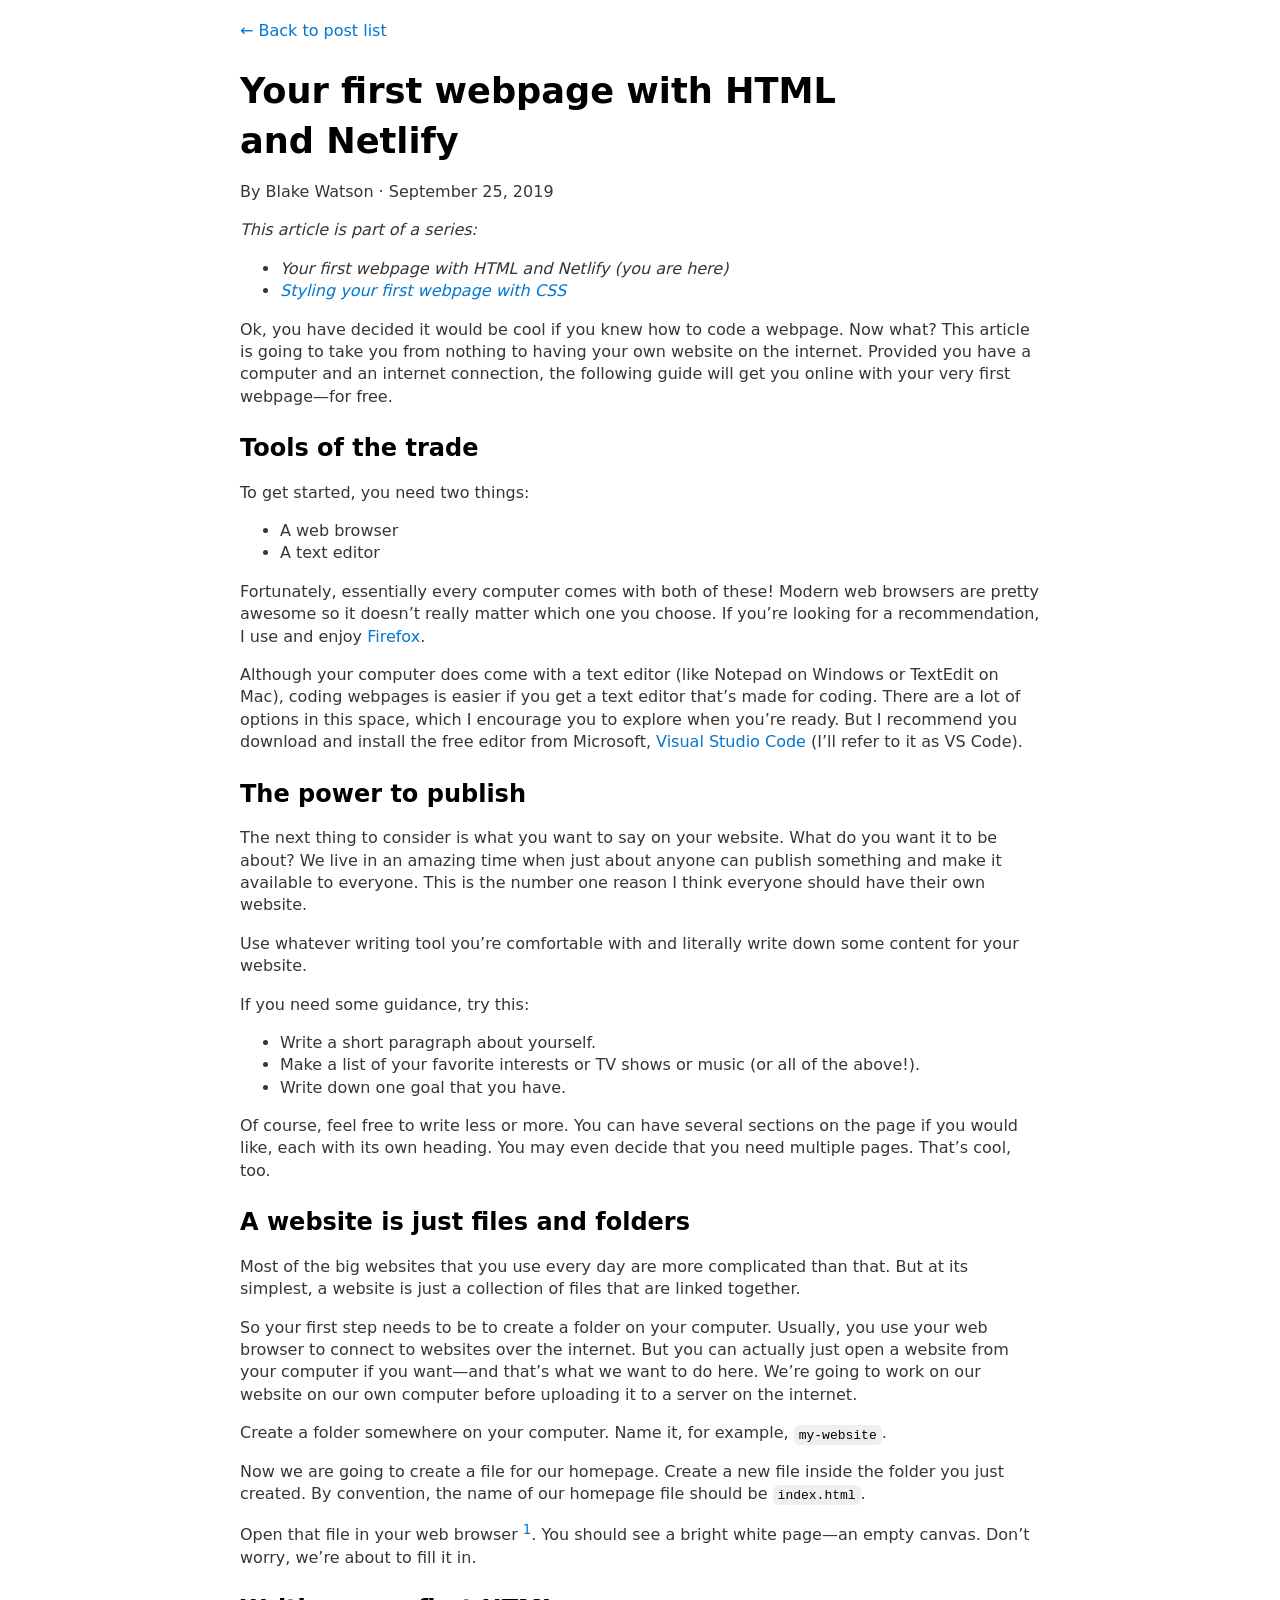
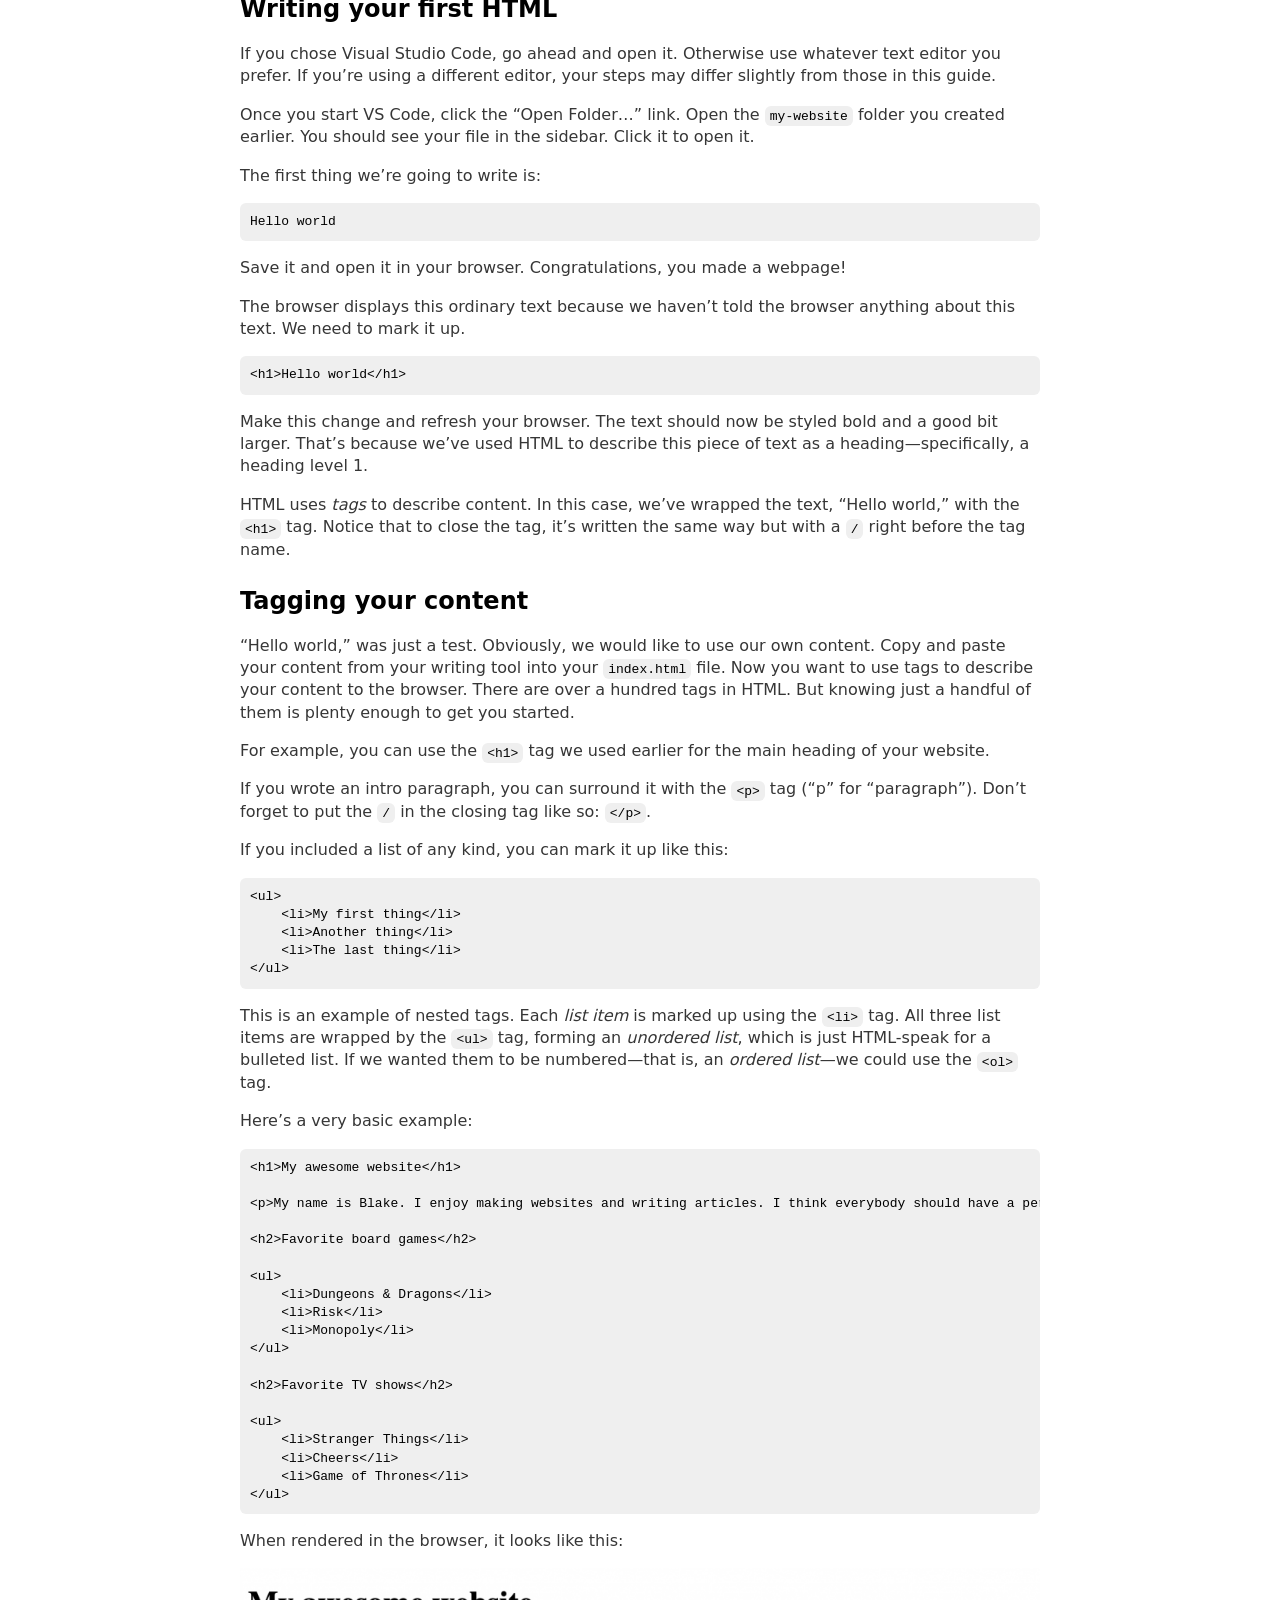
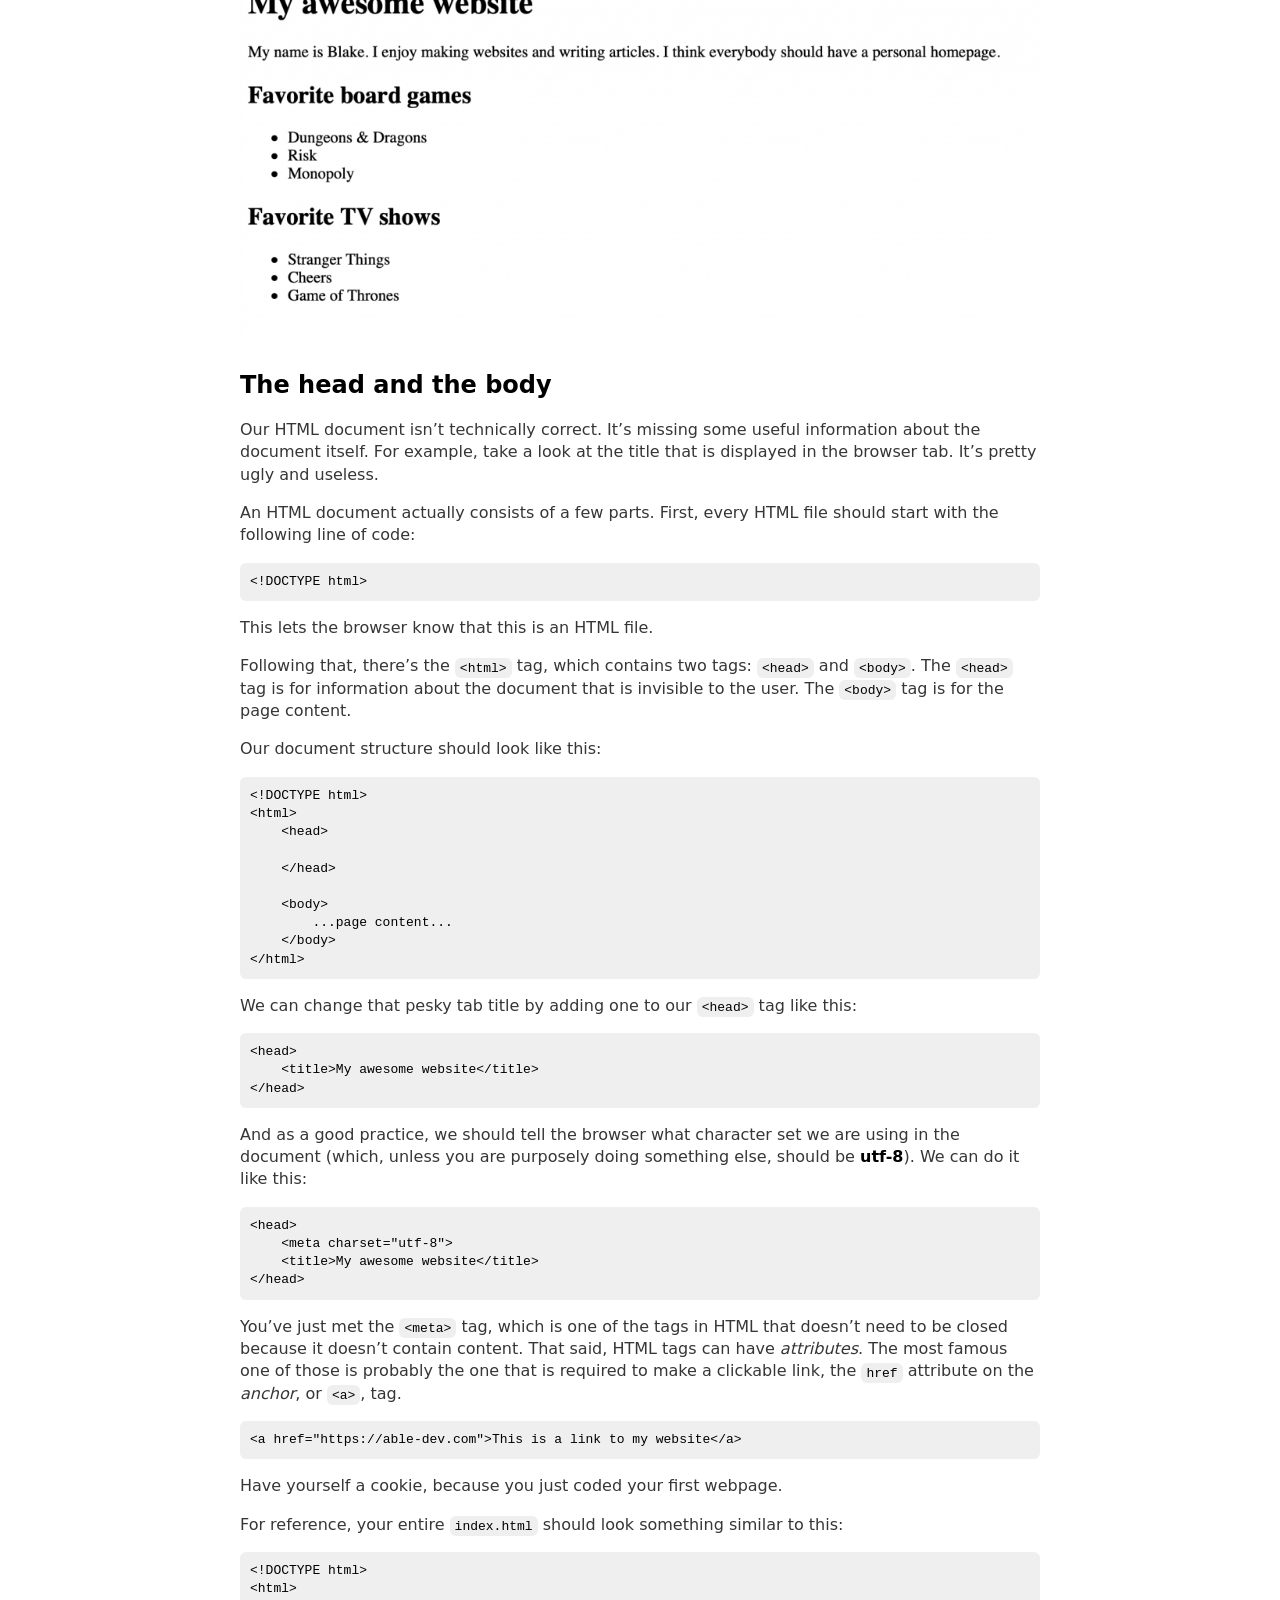
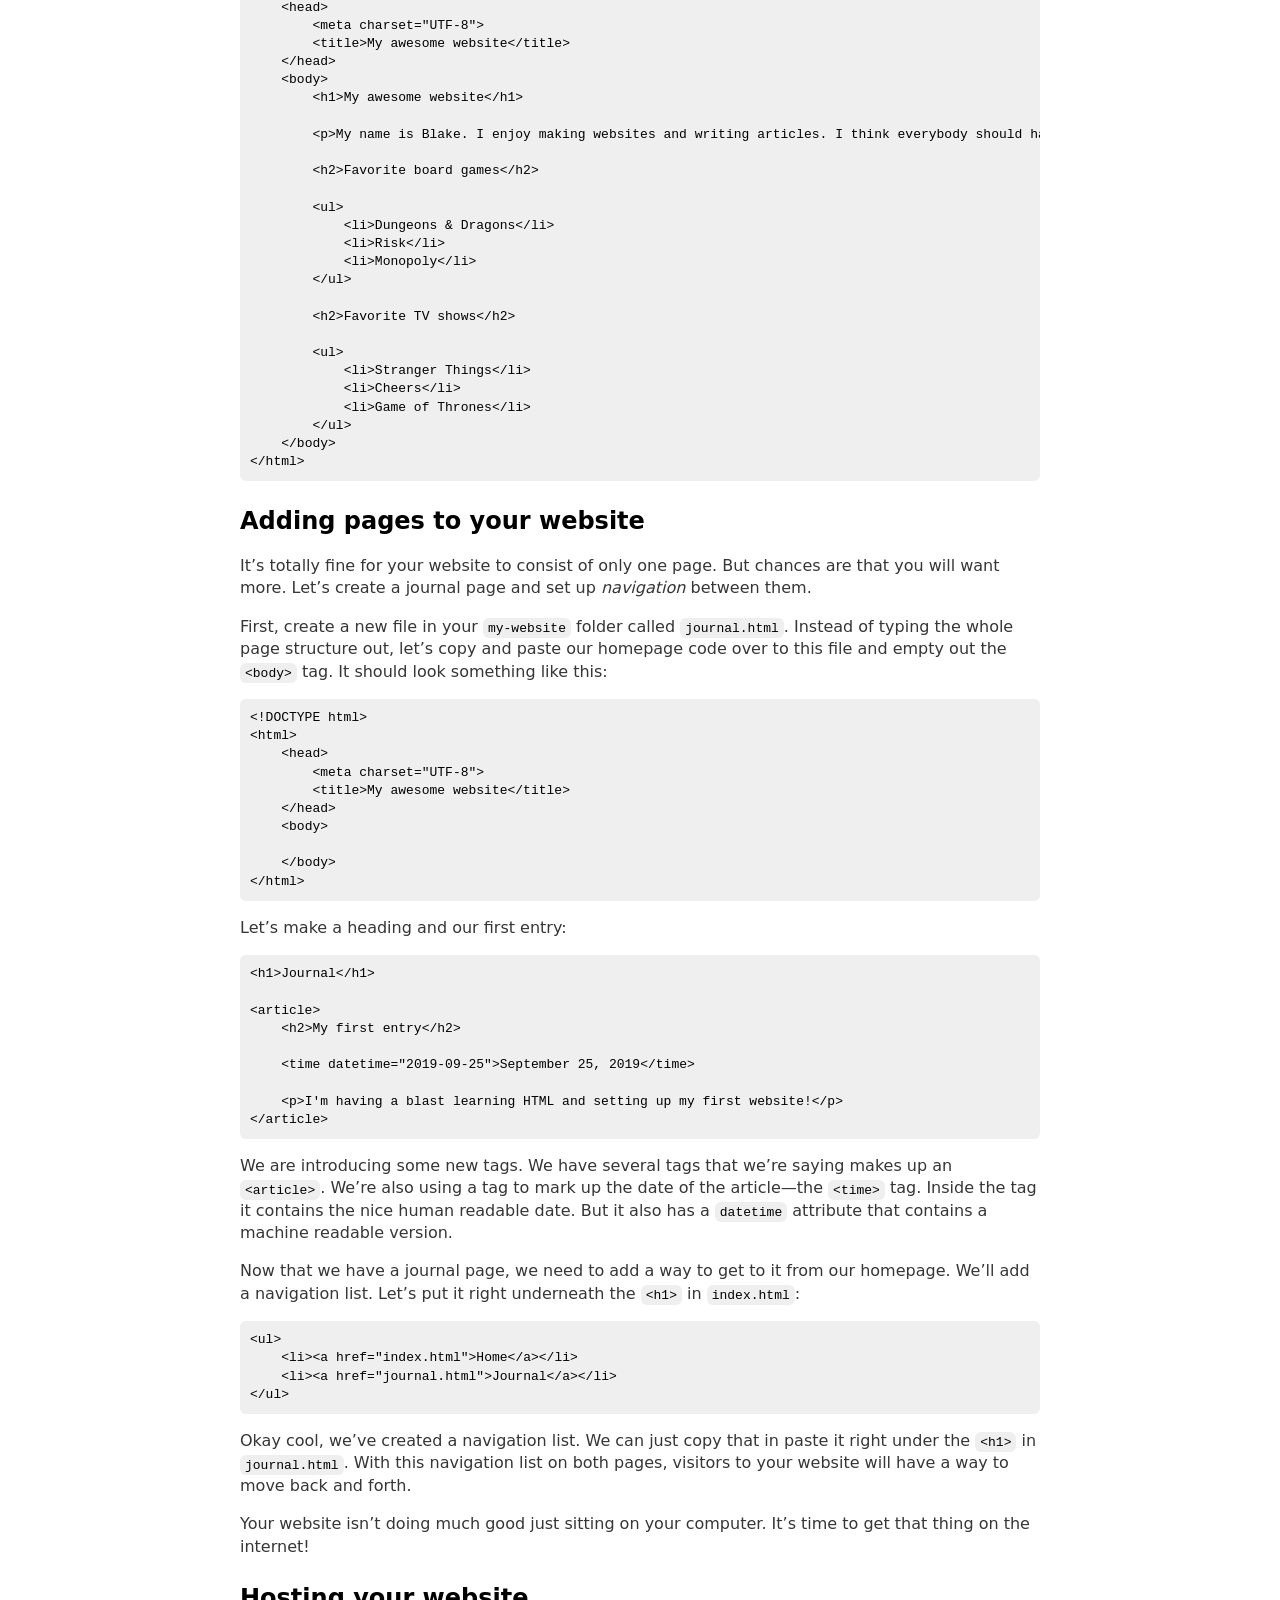
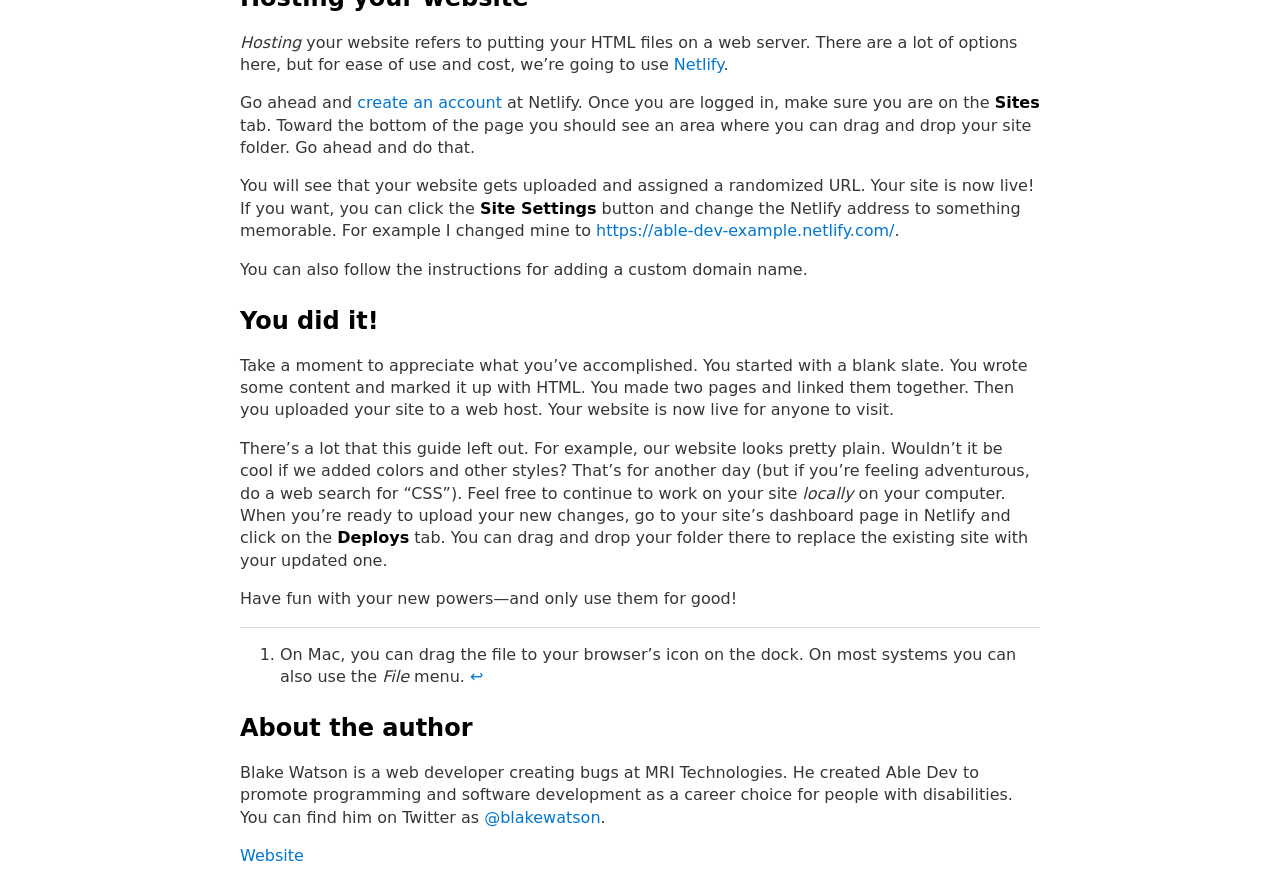
==== your-first-webpage-with-html-and-netlify/index.html @ 2acc765b "Initial commit" ====
<!DOCTYPE html>

<html lang="en">
  <head>
    <meta charset="utf-8" />
    <meta name="viewport" content="initial-scale=1, width=device-width" />
    <title>Your first webpage with HTML and Netlify</title>
    <link rel="stylesheet" href="/assets/css/style.css" />
  </head>

  <body>
    <nav>
      <a href="/">&larr; Back to post list</a>
    </nav>
    
    <article
      class="post-29 post type-post status-publish format-standard hentry category-tutorial category-web-dev"
    >
      <h1>Your first webpage with HTML and&nbsp;Netlify</h1>

      <p class="byline">
        <span class="by">By</span>
        Blake Watson · September 25, 2019
      </p>

      <p><em>This article is part of a series:</em></p>
      <ul>
        <li>
          <em>Your first webpage with HTML and Netlify (you are here)</em>
        </li>
        <li>
          <em
            ><a href="/styling-your-first-webpage-with-css/"
              >Styling your first webpage with CSS</a
            ></em
          >
        </li>
      </ul>
      <p>
        Ok, you have decided it would be cool if you knew how to code a webpage.
        Now what? This article is going to take you from nothing to having your
        own website on the internet. Provided you have a computer and an
        internet connection, the following guide will get you online with your
        very first webpage—for free.
      </p>
      <p><span id="more-29"></span></p>
      <h2>Tools of the trade</h2>
      <p>To get started, you need two things:</p>
      <ul>
        <li>A web browser</li>
        <li>A text editor</li>
      </ul>
      <p>
        Fortunately, essentially every computer comes with both of these! Modern
        web browsers are pretty awesome so it doesn’t really matter which one
        you choose. If you’re looking for a recommendation, I use and enjoy
        <a href="https://www.mozilla.org/firefox/">Firefox</a>.
      </p>
      <p>
        Although your computer does come with a text editor (like Notepad on
        Windows or TextEdit on Mac), coding webpages is easier if you get a text
        editor that’s made for coding. There are a lot of options in this space,
        which I encourage you to explore when you’re ready. But I recommend you
        download and install the free editor from Microsoft,
        <a href="https://code.visualstudio.com/">Visual Studio Code</a> (I’ll
        refer to it as VS Code).
      </p>
      <h2>The power to publish</h2>
      <p>
        The next thing to consider is what you want to say on your website. What
        do you want it to be about? We live in an amazing time when just about
        anyone can publish something and make it available to everyone. This is
        the number one reason I think everyone should have their own website.
      </p>
      <p>
        Use whatever writing tool you’re comfortable with and literally write
        down some content for your website.
      </p>
      <p>If you need some guidance, try this:</p>
      <ul>
        <li>Write a short paragraph about yourself.</li>
        <li>
          Make a list of your favorite interests or TV shows or music (or all of
          the above!).
        </li>
        <li>Write down one goal that you have.</li>
      </ul>
      <p>
        Of course, feel free to write less or more. You can have several
        sections on the page if you would like, each with its own heading. You
        may even decide that you need multiple pages. That’s cool, too.
      </p>
      <h2>A website is just files and folders</h2>
      <p>
        Most of the big websites that you use every day are more complicated
        than that. But at its simplest, a website is just a collection of files
        that are linked together.
      </p>
      <p>
        So your first step needs to be to create a folder on your computer.
        Usually, you use your web browser to connect to websites over the
        internet. But you can actually just open a website from your computer if
        you want—and that’s what we want to do here. We’re going to work on our
        website on our own computer before uploading it to a server on the
        internet.
      </p>
      <p>
        Create a folder somewhere on your computer. Name it, for example,
        <code>my-website</code>.
      </p>
      <p>
        Now we are going to create a file for our homepage. Create a new file
        inside the folder you just created. By convention, the name of our
        homepage file should be <code>index.html</code>.
      </p>
      <p>
        Open that file in your web browser
        <sup id="fnref-29-1"
          ><a href="#fn-29-1" class="jetpack-footnote">1</a></sup
        >. You should see a bright white page—an empty canvas. Don’t worry,
        we’re about to fill it in.
      </p>
      <h2>Writing your first HTML</h2>
      <p>
        If you chose Visual Studio Code, go ahead and open it. Otherwise use
        whatever text editor you prefer. If you’re using a different editor,
        your steps may differ slightly from those in this guide.
      </p>
      <p>
        Once you start VS Code, click the “Open Folder…” link. Open the
        <code>my-website</code> folder you created earlier. You should see your
        file in the sidebar. Click it to open it.
      </p>
      <p>The first thing we’re going to write is:</p>
      <pre><code class="language-html hljs xml">Hello world
</code></pre>
      <p>
        Save it and open it in your browser. Congratulations, you made a
        webpage!
      </p>
      <p>
        The browser displays this ordinary text because we haven’t told the
        browser anything about this text. We need to mark it up.
      </p>
      <pre><code class="language-html hljs xml"><span class="hljs-tag">&lt;<span class="hljs-name">h1</span>&gt;</span>Hello world<span class="hljs-tag">&lt;/<span class="hljs-name">h1</span>&gt;</span>
</code></pre>
      <p>
        Make this change and refresh your browser. The text should now be styled
        bold and a good bit larger. That’s because we’ve used HTML to describe
        this piece of text as a heading—specifically, a heading level 1.
      </p>
      <p>
        HTML uses <em>tags</em> to describe content. In this case, we’ve wrapped
        the text, “Hello world,” with the <code>&lt;h1&gt;</code> tag. Notice
        that to close the tag, it’s written the same way but with a
        <code>/</code> right before the tag name.
      </p>
      <h2>Tagging your content</h2>
      <p>
        “Hello world,” was just a test. Obviously, we would like to use our own
        content. Copy and paste your content from your writing tool into your
        <code>index.html</code> file. Now you want to use tags to describe your
        content to the browser. There are over a hundred tags in HTML. But
        knowing just a handful of them is plenty enough to get you started.
      </p>
      <p>
        For example, you can use the <code>&lt;h1&gt;</code> tag we used earlier
        for the main heading of your website.
      </p>
      <p>
        If you wrote an intro paragraph, you can surround it with the
        <code>&lt;p&gt;</code> tag (“p” for “paragraph”). Don’t forget to put
        the <code>/</code> in the closing tag like so: <code>&lt;/p&gt;</code>.
      </p>
      <p>If you included a list of any kind, you can mark it up like this:</p>
      <pre><code class="language-html hljs xml"><span class="hljs-tag">&lt;<span class="hljs-name">ul</span>&gt;</span>
    <span class="hljs-tag">&lt;<span class="hljs-name">li</span>&gt;</span>My first thing<span class="hljs-tag">&lt;/<span class="hljs-name">li</span>&gt;</span>
    <span class="hljs-tag">&lt;<span class="hljs-name">li</span>&gt;</span>Another thing<span class="hljs-tag">&lt;/<span class="hljs-name">li</span>&gt;</span>
    <span class="hljs-tag">&lt;<span class="hljs-name">li</span>&gt;</span>The last thing<span class="hljs-tag">&lt;/<span class="hljs-name">li</span>&gt;</span>
<span class="hljs-tag">&lt;/<span class="hljs-name">ul</span>&gt;</span>
</code></pre>
      <p>
        This is an example of nested tags. Each <em>list item</em> is marked up
        using the <code>&lt;li&gt;</code> tag. All three list items are wrapped
        by the <code>&lt;ul&gt;</code> tag, forming an <em>unordered list</em>,
        which is just HTML-speak for a bulleted list. If we wanted them to be
        numbered—that is, an <em>ordered list</em>—we could use the
        <code>&lt;ol&gt;</code> tag.
      </p>
      <p>Here’s a very basic example:</p>
      <pre><code class="language-html hljs xml"><span class="hljs-tag">&lt;<span class="hljs-name">h1</span>&gt;</span>My awesome website<span class="hljs-tag">&lt;/<span class="hljs-name">h1</span>&gt;</span>

<span class="hljs-tag">&lt;<span class="hljs-name">p</span>&gt;</span>My name is Blake. I enjoy making websites and writing articles. I think everybody should have a personal homepage.<span class="hljs-tag">&lt;/<span class="hljs-name">p</span>&gt;</span>

<span class="hljs-tag">&lt;<span class="hljs-name">h2</span>&gt;</span>Favorite board games<span class="hljs-tag">&lt;/<span class="hljs-name">h2</span>&gt;</span>

<span class="hljs-tag">&lt;<span class="hljs-name">ul</span>&gt;</span>
    <span class="hljs-tag">&lt;<span class="hljs-name">li</span>&gt;</span>Dungeons &amp; Dragons<span class="hljs-tag">&lt;/<span class="hljs-name">li</span>&gt;</span>
    <span class="hljs-tag">&lt;<span class="hljs-name">li</span>&gt;</span>Risk<span class="hljs-tag">&lt;/<span class="hljs-name">li</span>&gt;</span>
    <span class="hljs-tag">&lt;<span class="hljs-name">li</span>&gt;</span>Monopoly<span class="hljs-tag">&lt;/<span class="hljs-name">li</span>&gt;</span>
<span class="hljs-tag">&lt;/<span class="hljs-name">ul</span>&gt;</span>

<span class="hljs-tag">&lt;<span class="hljs-name">h2</span>&gt;</span>Favorite TV shows<span class="hljs-tag">&lt;/<span class="hljs-name">h2</span>&gt;</span>

<span class="hljs-tag">&lt;<span class="hljs-name">ul</span>&gt;</span>
    <span class="hljs-tag">&lt;<span class="hljs-name">li</span>&gt;</span>Stranger Things<span class="hljs-tag">&lt;/<span class="hljs-name">li</span>&gt;</span>
    <span class="hljs-tag">&lt;<span class="hljs-name">li</span>&gt;</span>Cheers<span class="hljs-tag">&lt;/<span class="hljs-name">li</span>&gt;</span>
    <span class="hljs-tag">&lt;<span class="hljs-name">li</span>&gt;</span>Game of Thrones<span class="hljs-tag">&lt;/<span class="hljs-name">li</span>&gt;</span>
<span class="hljs-tag">&lt;/<span class="hljs-name">ul</span>&gt;</span>
</code></pre>
      <p>When rendered in the browser, it looks like this:</p>
      <p>
        <img
          src="/assets/uploads/2019/09/Screen-Shot-2019-09-24-at-10.58.43-PM-1024x474.png"
          alt=""
          class="alignnone size-large wp-image-31"
          srcset="
            /assets/uploads/2019/09/Screen-Shot-2019-09-24-at-10.58.43-PM-1024x474.png 1024w,
            /assets/uploads/2019/09/Screen-Shot-2019-09-24-at-10.58.43-PM-300x139.png   300w,
            /assets/uploads/2019/09/Screen-Shot-2019-09-24-at-10.58.43-PM-768x355.png   768w
          "
          sizes="(max-width: 1024px) 100vw, 1024px"
          width="1024"
          height="474"
        />
      </p>
      <h2>The head and the body</h2>
      <p>
        Our HTML document isn’t technically correct. It’s missing some useful
        information about the document itself. For example, take a look at the
        title that is displayed in the browser tab. It’s pretty ugly and
        useless.
      </p>
      <p>
        An HTML document actually consists of a few parts. First, every HTML
        file should start with the following line of code:
      </p>
      <pre><code class="language-html hljs xml"><span class="hljs-meta">&lt;!DOCTYPE <span class="hljs-meta-keyword">html</span>&gt;</span>
</code></pre>
      <p>This lets the browser know that this is an HTML file.</p>
      <p>
        Following that, there’s the <code>&lt;html&gt;</code> tag, which
        contains two tags: <code>&lt;head&gt;</code> and
        <code>&lt;body&gt;</code>. The <code>&lt;head&gt;</code> tag is for
        information about the document that is invisible to the user. The
        <code>&lt;body&gt;</code> tag is for the page content.
      </p>
      <p>Our document structure should look like this:</p>
      <pre><code class="language-html hljs xml"><span class="hljs-meta">&lt;!DOCTYPE <span class="hljs-meta-keyword">html</span>&gt;</span>
<span class="hljs-tag">&lt;<span class="hljs-name">html</span>&gt;</span>
    <span class="hljs-tag">&lt;<span class="hljs-name">head</span>&gt;</span>

    <span class="hljs-tag">&lt;/<span class="hljs-name">head</span>&gt;</span>

    <span class="hljs-tag">&lt;<span class="hljs-name">body</span>&gt;</span>
        ...page content...
    <span class="hljs-tag">&lt;/<span class="hljs-name">body</span>&gt;</span>
<span class="hljs-tag">&lt;/<span class="hljs-name">html</span>&gt;</span>
</code></pre>
      <p>
        We can change that pesky tab title by adding one to our
        <code>&lt;head&gt;</code> tag like this:
      </p>
      <pre><code class="language-html hljs xml"><span class="hljs-tag">&lt;<span class="hljs-name">head</span>&gt;</span>
    <span class="hljs-tag">&lt;<span class="hljs-name">title</span>&gt;</span>My awesome website<span class="hljs-tag">&lt;/<span class="hljs-name">title</span>&gt;</span>
<span class="hljs-tag">&lt;/<span class="hljs-name">head</span>&gt;</span>
</code></pre>
      <p>
        And as a good practice, we should tell the browser what character set we
        are using in the document (which, unless you are purposely doing
        something else, should be <strong>utf-8</strong>). We can do it like
        this:
      </p>
      <pre><code class="language-html hljs xml"><span class="hljs-tag">&lt;<span class="hljs-name">head</span>&gt;</span>
    <span class="hljs-tag">&lt;<span class="hljs-name">meta</span> <span class="hljs-attr">charset</span>=<span class="hljs-string">"utf-8"</span>&gt;</span>
    <span class="hljs-tag">&lt;<span class="hljs-name">title</span>&gt;</span>My awesome website<span class="hljs-tag">&lt;/<span class="hljs-name">title</span>&gt;</span>
<span class="hljs-tag">&lt;/<span class="hljs-name">head</span>&gt;</span>
</code></pre>
      <p>
        You’ve just met the <code>&lt;meta&gt;</code> tag, which is one of the
        tags in HTML that doesn’t need to be closed because it doesn’t contain
        content. That said, HTML tags can have <em>attributes</em>. The most
        famous one of those is probably the one that is required to make a
        clickable link, the <code>href</code> attribute on the <em>anchor</em>,
        or <code>&lt;a&gt;</code>, tag.
      </p>
      <pre><code class="language-html hljs xml"><span class="hljs-tag">&lt;<span class="hljs-name">a</span> <span class="hljs-attr">href</span>=<span class="hljs-string">"https://able-dev.com"</span>&gt;</span>This is a link to my website<span class="hljs-tag">&lt;/<span class="hljs-name">a</span>&gt;</span>
</code></pre>
      <p>Have yourself a cookie, because you just coded your first webpage.</p>
      <p>
        For reference, your entire <code>index.html</code> should look something
        similar to this:
      </p>
      <pre><code class="language-html hljs xml"><span class="hljs-meta">&lt;!DOCTYPE <span class="hljs-meta-keyword">html</span>&gt;</span>
<span class="hljs-tag">&lt;<span class="hljs-name">html</span>&gt;</span>
    <span class="hljs-tag">&lt;<span class="hljs-name">head</span>&gt;</span>
        <span class="hljs-tag">&lt;<span class="hljs-name">meta</span> <span class="hljs-attr">charset</span>=<span class="hljs-string">"UTF-8"</span>&gt;</span>
        <span class="hljs-tag">&lt;<span class="hljs-name">title</span>&gt;</span>My awesome website<span class="hljs-tag">&lt;/<span class="hljs-name">title</span>&gt;</span>
    <span class="hljs-tag">&lt;/<span class="hljs-name">head</span>&gt;</span>
    <span class="hljs-tag">&lt;<span class="hljs-name">body</span>&gt;</span>
        <span class="hljs-tag">&lt;<span class="hljs-name">h1</span>&gt;</span>My awesome website<span class="hljs-tag">&lt;/<span class="hljs-name">h1</span>&gt;</span>

        <span class="hljs-tag">&lt;<span class="hljs-name">p</span>&gt;</span>My name is Blake. I enjoy making websites and writing articles. I think everybody should have a personal homepage.<span class="hljs-tag">&lt;/<span class="hljs-name">p</span>&gt;</span>

        <span class="hljs-tag">&lt;<span class="hljs-name">h2</span>&gt;</span>Favorite board games<span class="hljs-tag">&lt;/<span class="hljs-name">h2</span>&gt;</span>

        <span class="hljs-tag">&lt;<span class="hljs-name">ul</span>&gt;</span>
            <span class="hljs-tag">&lt;<span class="hljs-name">li</span>&gt;</span>Dungeons &amp; Dragons<span class="hljs-tag">&lt;/<span class="hljs-name">li</span>&gt;</span>
            <span class="hljs-tag">&lt;<span class="hljs-name">li</span>&gt;</span>Risk<span class="hljs-tag">&lt;/<span class="hljs-name">li</span>&gt;</span>
            <span class="hljs-tag">&lt;<span class="hljs-name">li</span>&gt;</span>Monopoly<span class="hljs-tag">&lt;/<span class="hljs-name">li</span>&gt;</span>
        <span class="hljs-tag">&lt;/<span class="hljs-name">ul</span>&gt;</span>

        <span class="hljs-tag">&lt;<span class="hljs-name">h2</span>&gt;</span>Favorite TV shows<span class="hljs-tag">&lt;/<span class="hljs-name">h2</span>&gt;</span>

        <span class="hljs-tag">&lt;<span class="hljs-name">ul</span>&gt;</span>
            <span class="hljs-tag">&lt;<span class="hljs-name">li</span>&gt;</span>Stranger Things<span class="hljs-tag">&lt;/<span class="hljs-name">li</span>&gt;</span>
            <span class="hljs-tag">&lt;<span class="hljs-name">li</span>&gt;</span>Cheers<span class="hljs-tag">&lt;/<span class="hljs-name">li</span>&gt;</span>
            <span class="hljs-tag">&lt;<span class="hljs-name">li</span>&gt;</span>Game of Thrones<span class="hljs-tag">&lt;/<span class="hljs-name">li</span>&gt;</span>
        <span class="hljs-tag">&lt;/<span class="hljs-name">ul</span>&gt;</span>
    <span class="hljs-tag">&lt;/<span class="hljs-name">body</span>&gt;</span>
<span class="hljs-tag">&lt;/<span class="hljs-name">html</span>&gt;</span>
</code></pre>
      <h2>Adding pages to your website</h2>
      <p>
        It’s totally fine for your website to consist of only one page. But
        chances are that you will want more. Let’s create a journal page and set
        up <em>navigation</em> between them.
      </p>
      <p>
        First, create a new file in your <code>my-website</code> folder called
        <code>journal.html</code>. Instead of typing the whole page structure
        out, let’s copy and paste our homepage code over to this file and empty
        out the <code>&lt;body&gt;</code> tag. It should look something like
        this:
      </p>
      <pre><code class="language-html hljs xml"><span class="hljs-meta">&lt;!DOCTYPE <span class="hljs-meta-keyword">html</span>&gt;</span>
<span class="hljs-tag">&lt;<span class="hljs-name">html</span>&gt;</span>
    <span class="hljs-tag">&lt;<span class="hljs-name">head</span>&gt;</span>
        <span class="hljs-tag">&lt;<span class="hljs-name">meta</span> <span class="hljs-attr">charset</span>=<span class="hljs-string">"UTF-8"</span>&gt;</span>
        <span class="hljs-tag">&lt;<span class="hljs-name">title</span>&gt;</span>My awesome website<span class="hljs-tag">&lt;/<span class="hljs-name">title</span>&gt;</span>
    <span class="hljs-tag">&lt;/<span class="hljs-name">head</span>&gt;</span>
    <span class="hljs-tag">&lt;<span class="hljs-name">body</span>&gt;</span>

    <span class="hljs-tag">&lt;/<span class="hljs-name">body</span>&gt;</span>
<span class="hljs-tag">&lt;/<span class="hljs-name">html</span>&gt;</span>
</code></pre>
      <p>Let’s make a heading and our first entry:</p>
      <pre><code class="language-html hljs xml"><span class="hljs-tag">&lt;<span class="hljs-name">h1</span>&gt;</span>Journal<span class="hljs-tag">&lt;/<span class="hljs-name">h1</span>&gt;</span>

<span class="hljs-tag">&lt;<span class="hljs-name">article</span>&gt;</span>
    <span class="hljs-tag">&lt;<span class="hljs-name">h2</span>&gt;</span>My first entry<span class="hljs-tag">&lt;/<span class="hljs-name">h2</span>&gt;</span>

    <span class="hljs-tag">&lt;<span class="hljs-name">time</span> <span class="hljs-attr">datetime</span>=<span class="hljs-string">"2019-09-25"</span>&gt;</span>September 25, 2019<span class="hljs-tag">&lt;/<span class="hljs-name">time</span>&gt;</span>

    <span class="hljs-tag">&lt;<span class="hljs-name">p</span>&gt;</span>I'm having a blast learning HTML and setting up my first website!<span class="hljs-tag">&lt;/<span class="hljs-name">p</span>&gt;</span>
<span class="hljs-tag">&lt;/<span class="hljs-name">article</span>&gt;</span>
</code></pre>
      <p>
        We are introducing some new tags. We have several tags that we’re saying
        makes up an <code>&lt;article&gt;</code>. We’re also using a tag to mark
        up the date of the article—the <code>&lt;time&gt;</code> tag. Inside the
        tag it contains the nice human readable date. But it also has a
        <code>datetime</code> attribute that contains a machine readable
        version.
      </p>
      <p>
        Now that we have a journal page, we need to add a way to get to it from
        our homepage. We’ll add a navigation list. Let’s put it right underneath
        the <code>&lt;h1&gt;</code> in <code>index.html</code>:
      </p>
      <pre><code class="language-html hljs xml"><span class="hljs-tag">&lt;<span class="hljs-name">ul</span>&gt;</span>
    <span class="hljs-tag">&lt;<span class="hljs-name">li</span>&gt;</span><span class="hljs-tag">&lt;<span class="hljs-name">a</span> <span class="hljs-attr">href</span>=<span class="hljs-string">"index.html"</span>&gt;</span>Home<span class="hljs-tag">&lt;/<span class="hljs-name">a</span>&gt;</span><span class="hljs-tag">&lt;/<span class="hljs-name">li</span>&gt;</span>
    <span class="hljs-tag">&lt;<span class="hljs-name">li</span>&gt;</span><span class="hljs-tag">&lt;<span class="hljs-name">a</span> <span class="hljs-attr">href</span>=<span class="hljs-string">"journal.html"</span>&gt;</span>Journal<span class="hljs-tag">&lt;/<span class="hljs-name">a</span>&gt;</span><span class="hljs-tag">&lt;/<span class="hljs-name">li</span>&gt;</span>
<span class="hljs-tag">&lt;/<span class="hljs-name">ul</span>&gt;</span>
</code></pre>
      <p>
        Okay cool, we’ve created a navigation list. We can just copy that in
        paste it right under the <code>&lt;h1&gt;</code> in
        <code>journal.html</code>. With this navigation list on both pages,
        visitors to your website will have a way to move back and forth.
      </p>
      <p>
        Your website isn’t doing much good just sitting on your computer. It’s
        time to get that thing on the internet!
      </p>
      <h2>Hosting your website</h2>
      <p>
        <em>Hosting</em> your website refers to putting your HTML files on a web
        server. There are a lot of options here, but for ease of use and cost,
        we’re going to use <a href="https://www.netlify.com/">Netlify</a>.
      </p>
      <p>
        Go ahead and
        <a href="https://app.netlify.com/signup">create an account</a> at
        Netlify. Once you are logged in, make sure you are on the
        <strong>Sites</strong> tab. Toward the bottom of the page you should see
        an area where you can drag and drop your site folder. Go ahead and do
        that.
      </p>
      <p>
        You will see that your website gets uploaded and assigned a randomized
        URL. Your site is now live! If you want, you can click the
        <strong>Site Settings</strong> button and change the Netlify address to
        something memorable. For example I changed mine to
        <a href="https://able-dev-example.netlify.com/"
          >https://able-dev-example.netlify.com/</a
        >.
      </p>
      <p>
        You can also follow the instructions for adding a custom domain name.
      </p>
      <h2>You did it!</h2>
      <p>
        Take a moment to appreciate what you’ve accomplished. You started with a
        blank slate. You wrote some content and marked it up with HTML. You made
        two pages and linked them together. Then you uploaded your site to a web
        host. Your website is now live for anyone to visit.
      </p>
      <p>
        There’s a lot that this guide left out. For example, our website looks
        pretty plain. Wouldn’t it be cool if we added colors and other styles?
        That’s for another day (but if you’re feeling adventurous, do a web
        search for “CSS”). Feel free to continue to work on your site
        <em>locally</em> on your computer. When you’re ready to upload your new
        changes, go to your site’s dashboard page in Netlify and click on the
        <strong>Deploys</strong> tab. You can drag and drop your folder there to
        replace the existing site with your updated one.
      </p>
      <p>Have fun with your new powers—and only use them for good!</p>
      <div class="footnotes">
        <hr />
        <ol>
          <li id="fn-29-1">
            On Mac, you can drag the file to your browser’s icon on the dock. On
            most systems you can also use the <em>File</em> menu.&nbsp;<a
              href="#fnref-29-1"
              >↩</a
            >
          </li>
        </ol>
      </div>

      <div class="author-bio">
        <h2 class="author-title">About the author</h2>
        <p>
          Blake Watson is a web developer creating bugs at MRI Technologies. He
          created Able Dev to promote programming and software development as a
          career choice for people with disabilities. You can find him on
          Twitter as <a href="https://twitter.com/blakewatson">@blakewatson</a>.
        </p>
        <p class="author-url"><a href="https://blakewatson.com/">Website</a></p>
      </div>
    </article>
  </body>
</html>
---- assets/css/style.css ----
@import url('water.min.css');

.large {
  font-size: 1.5rem;
}
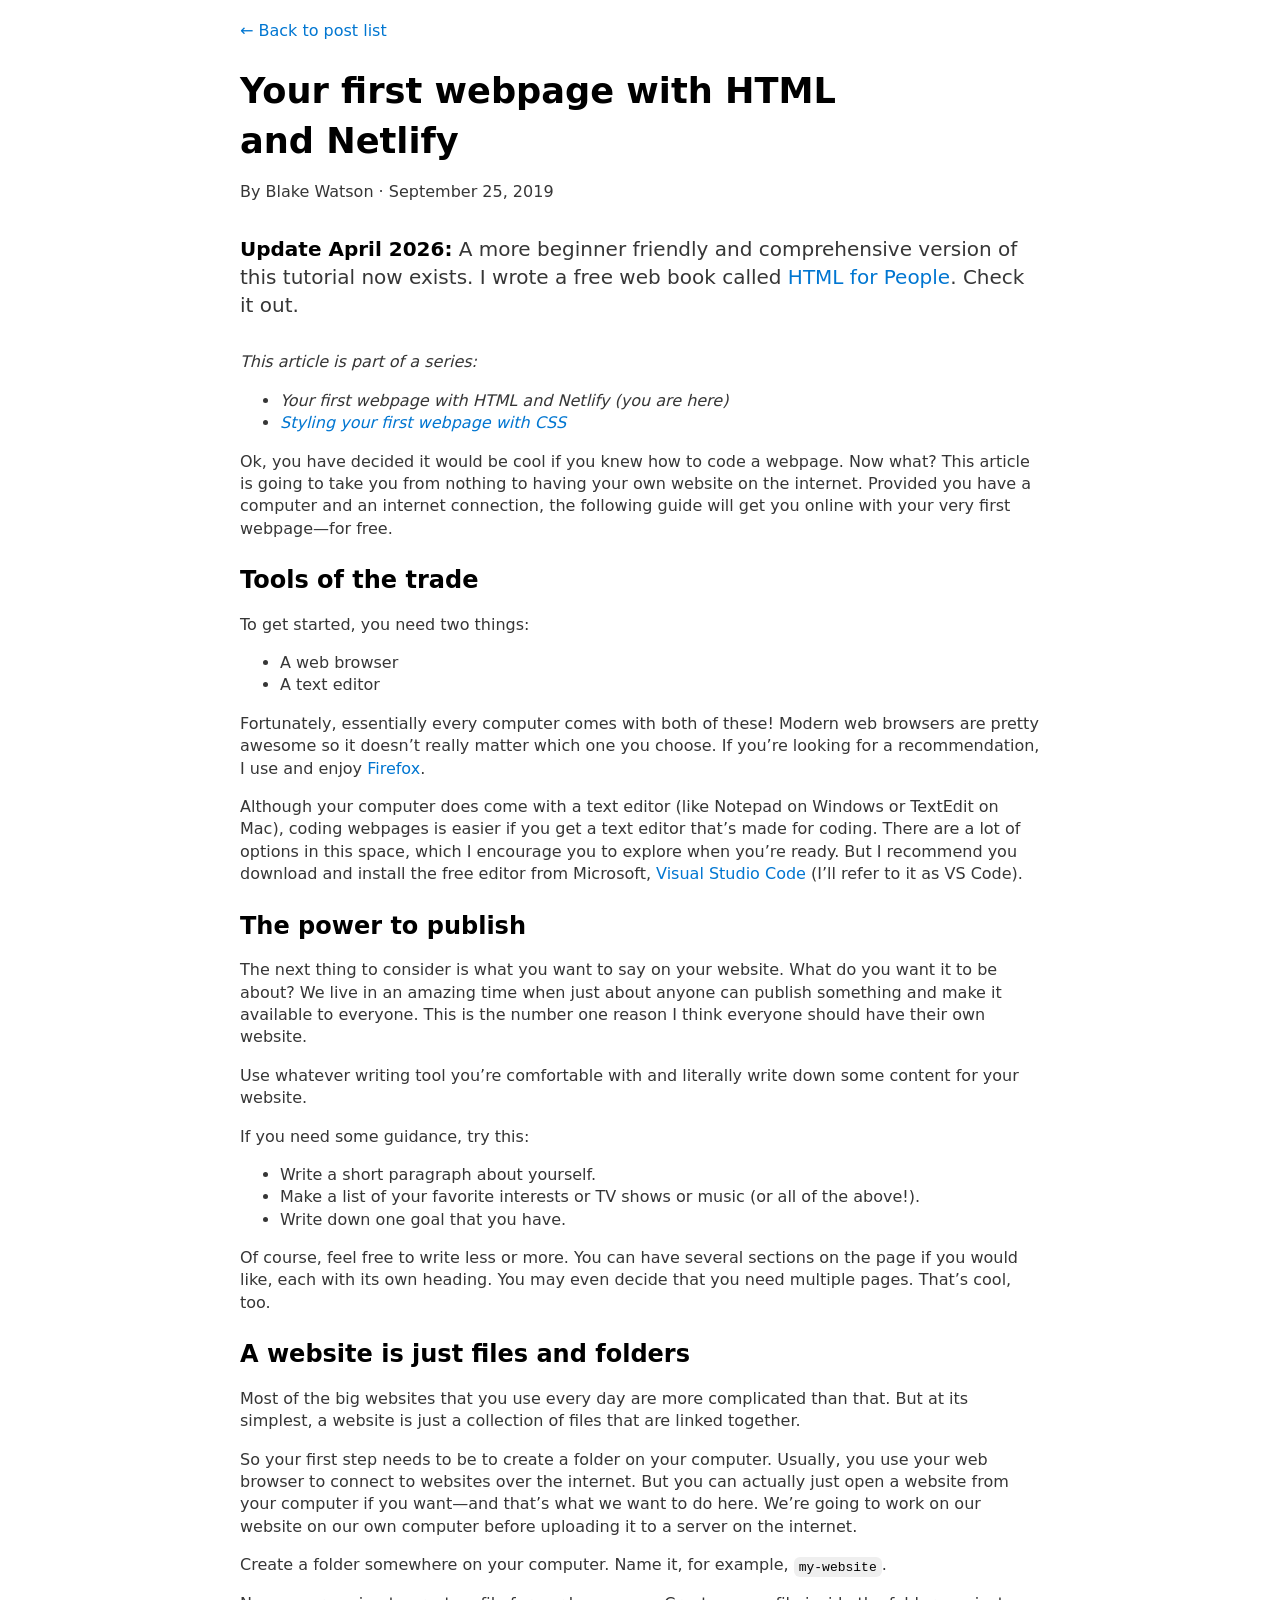
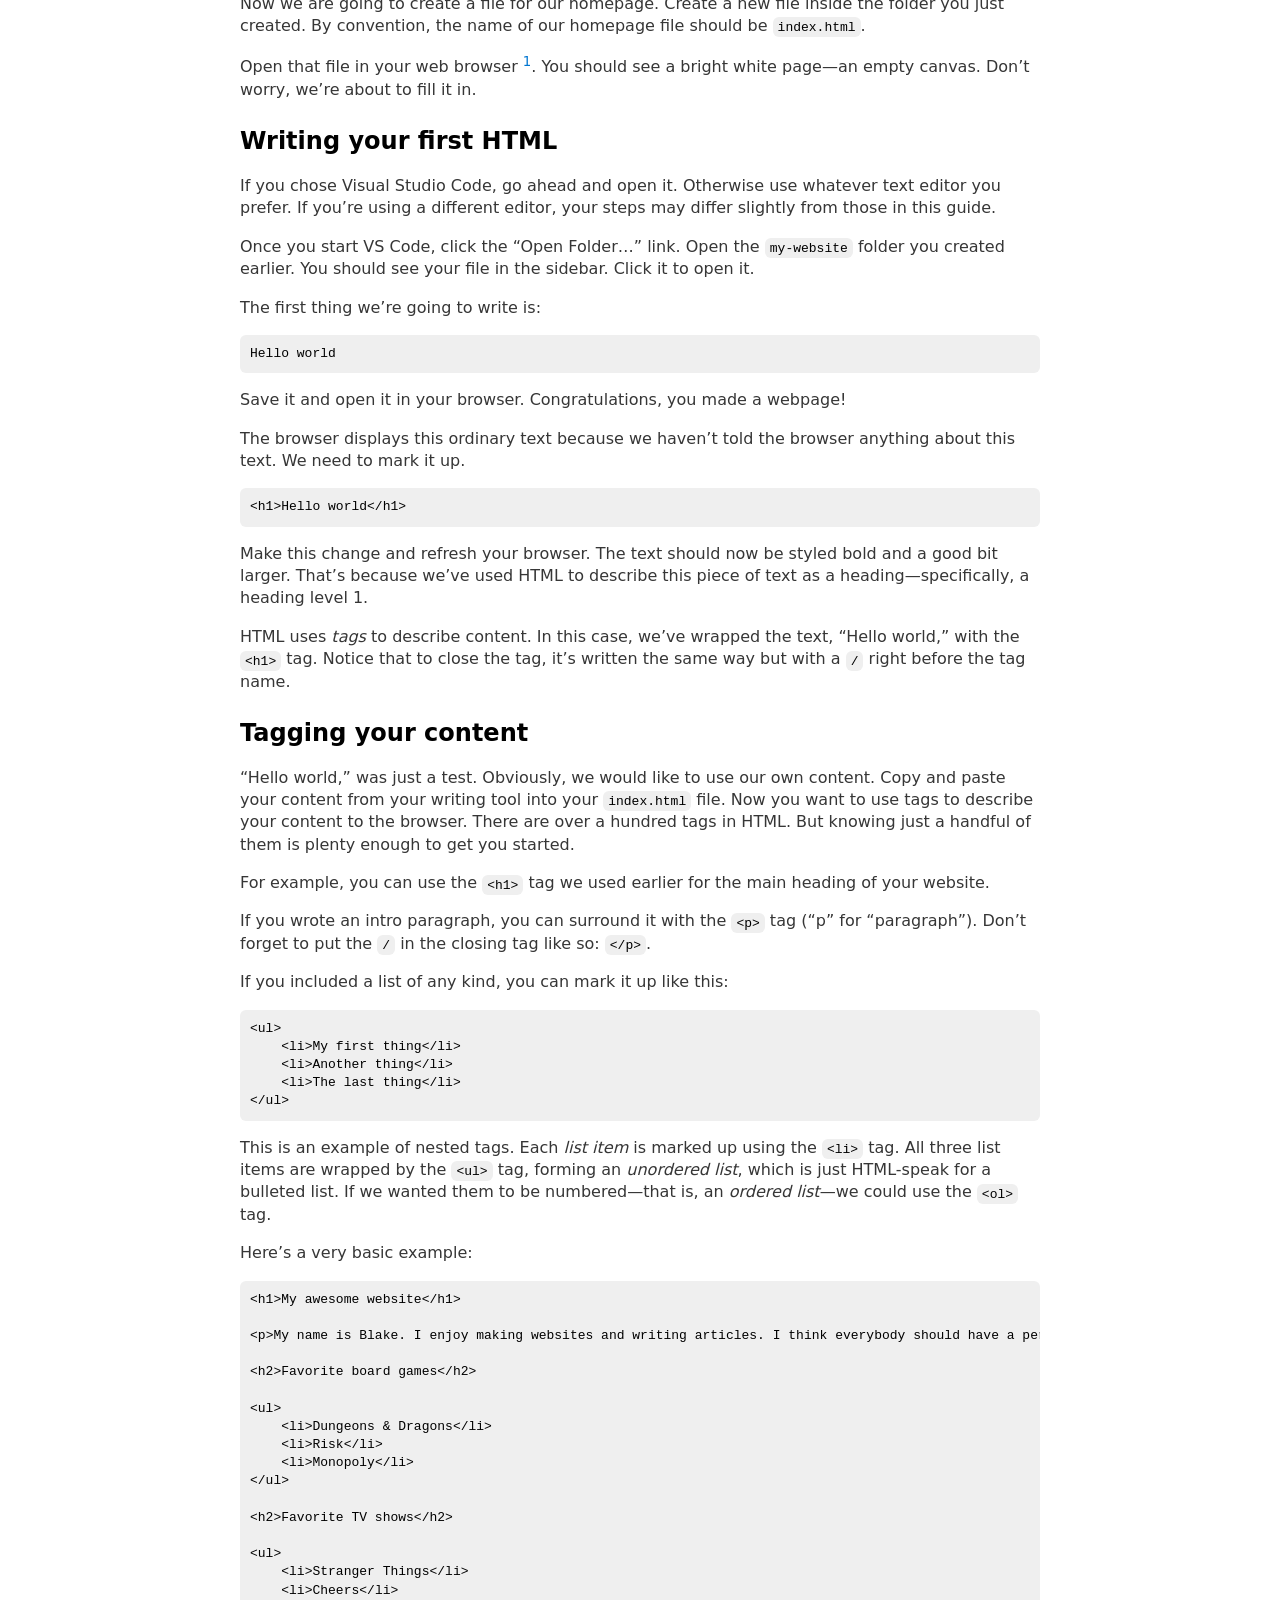
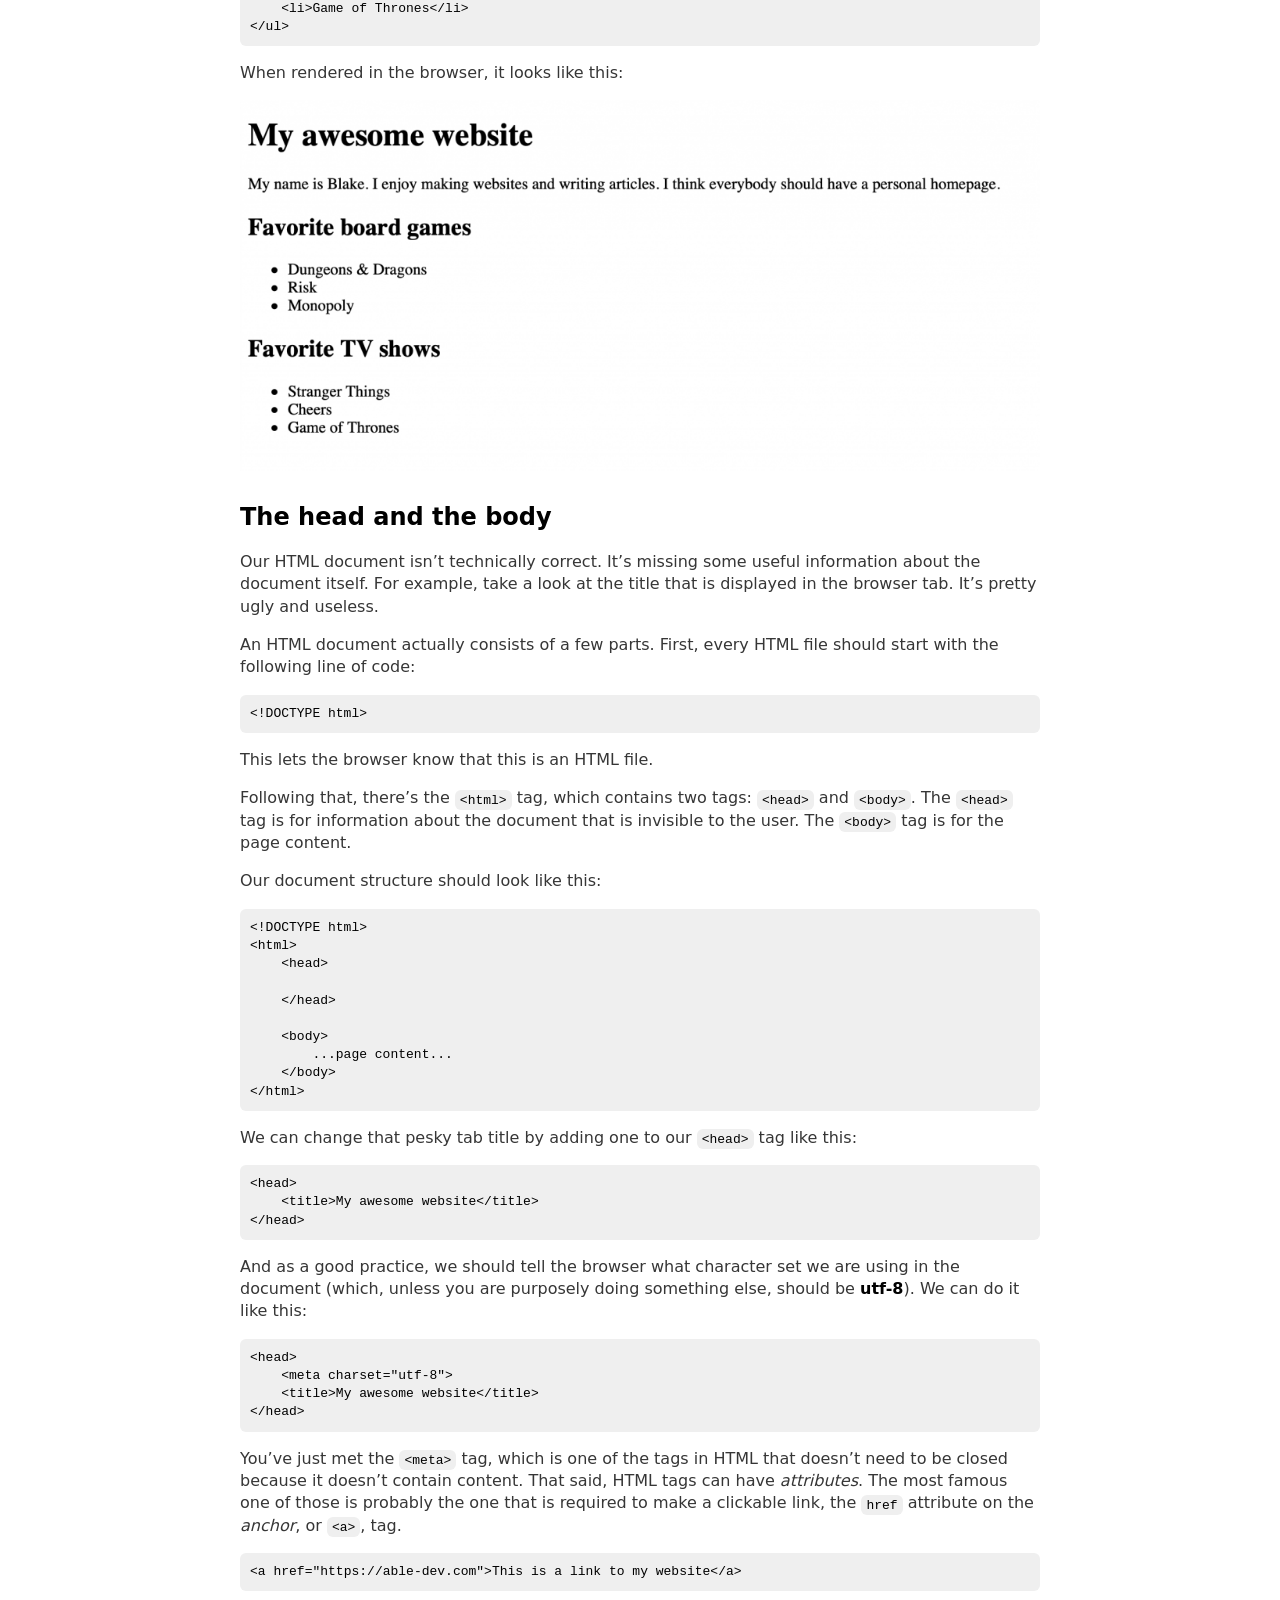
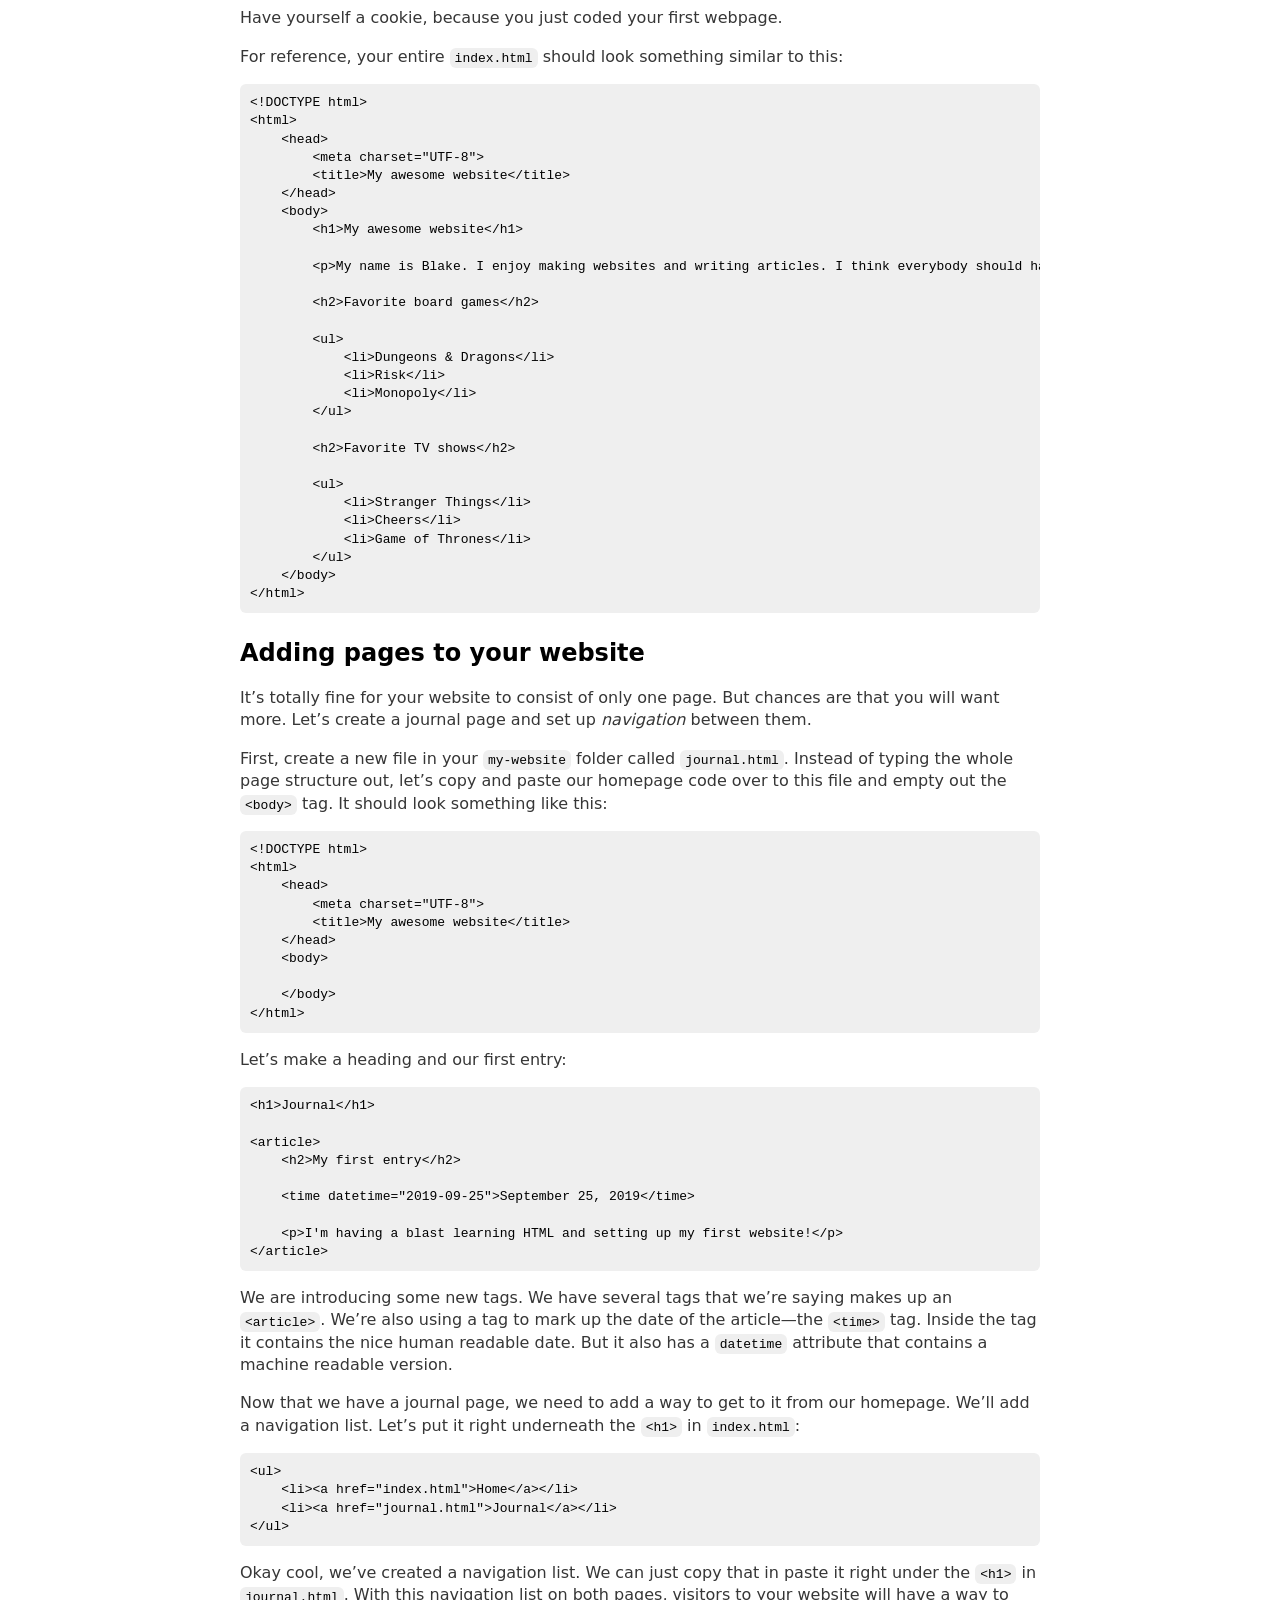
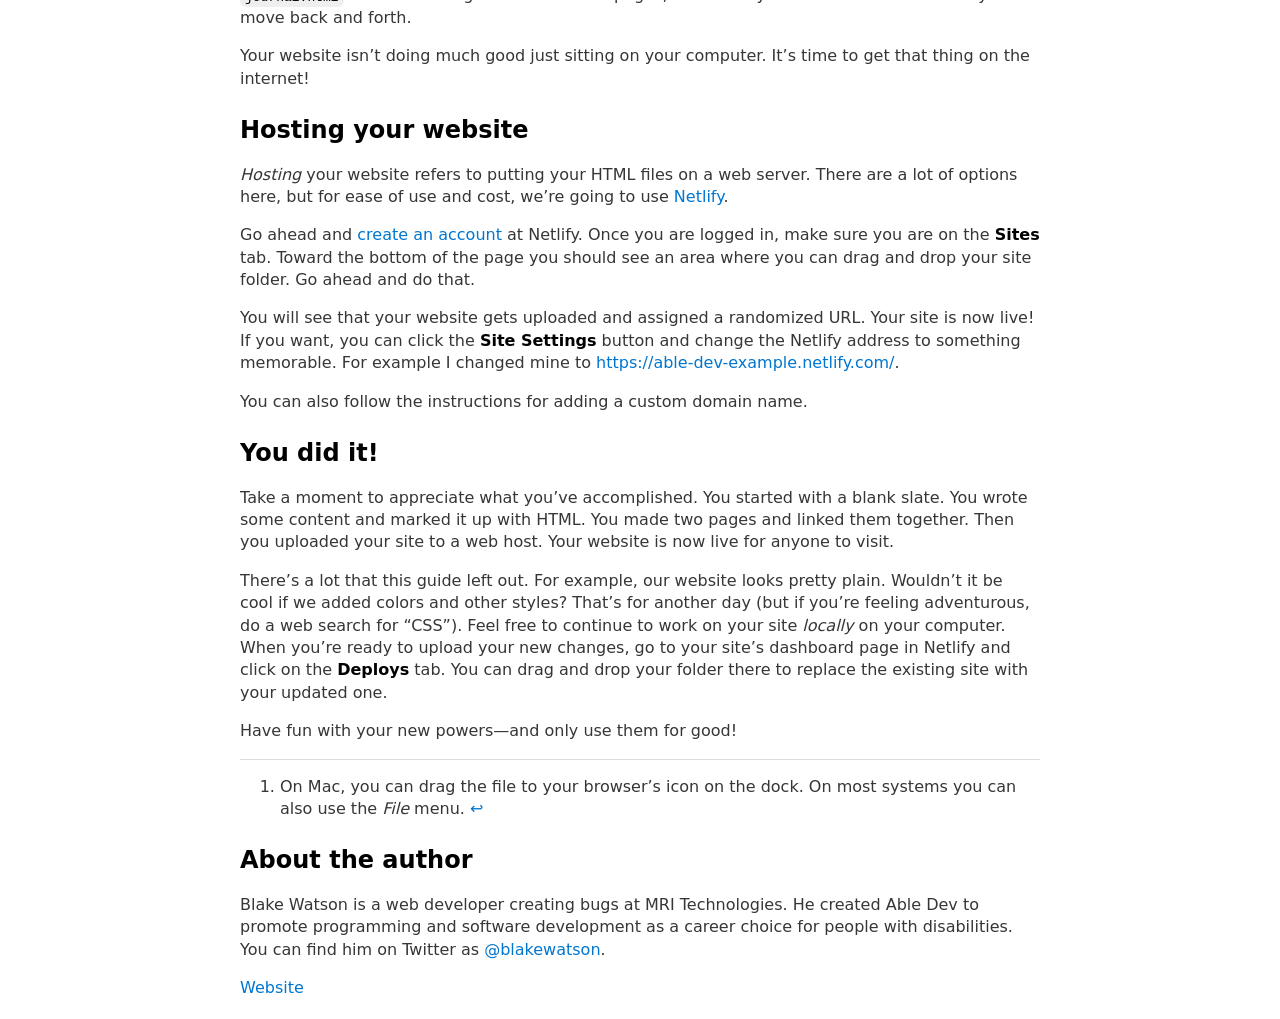
==== commit e1e34896: "Added mentions of HTML for People" ====
--- a/your-first-webpage-with-html-and-netlify/index.html
+++ b/your-first-webpage-with-html-and-netlify/index.html
@@ -21,6 +21,12 @@
       <p class="byline">
         <span class="by">By</span>
         Blake Watson · September 25, 2019
+      </p>
+
+      <p style="margin-block: 2rem; font-size: 1.25rem">
+        <strong>Update April 2026:</strong> A more beginner friendly and comprehensive version of this tutorial
+        now exists. I wrote a free web book called <a
+        href="https://htmlforpeople.com/">HTML for People</a>. Check it out.
       </p>
 
       <p><em>This article is part of a series:</em></p>
